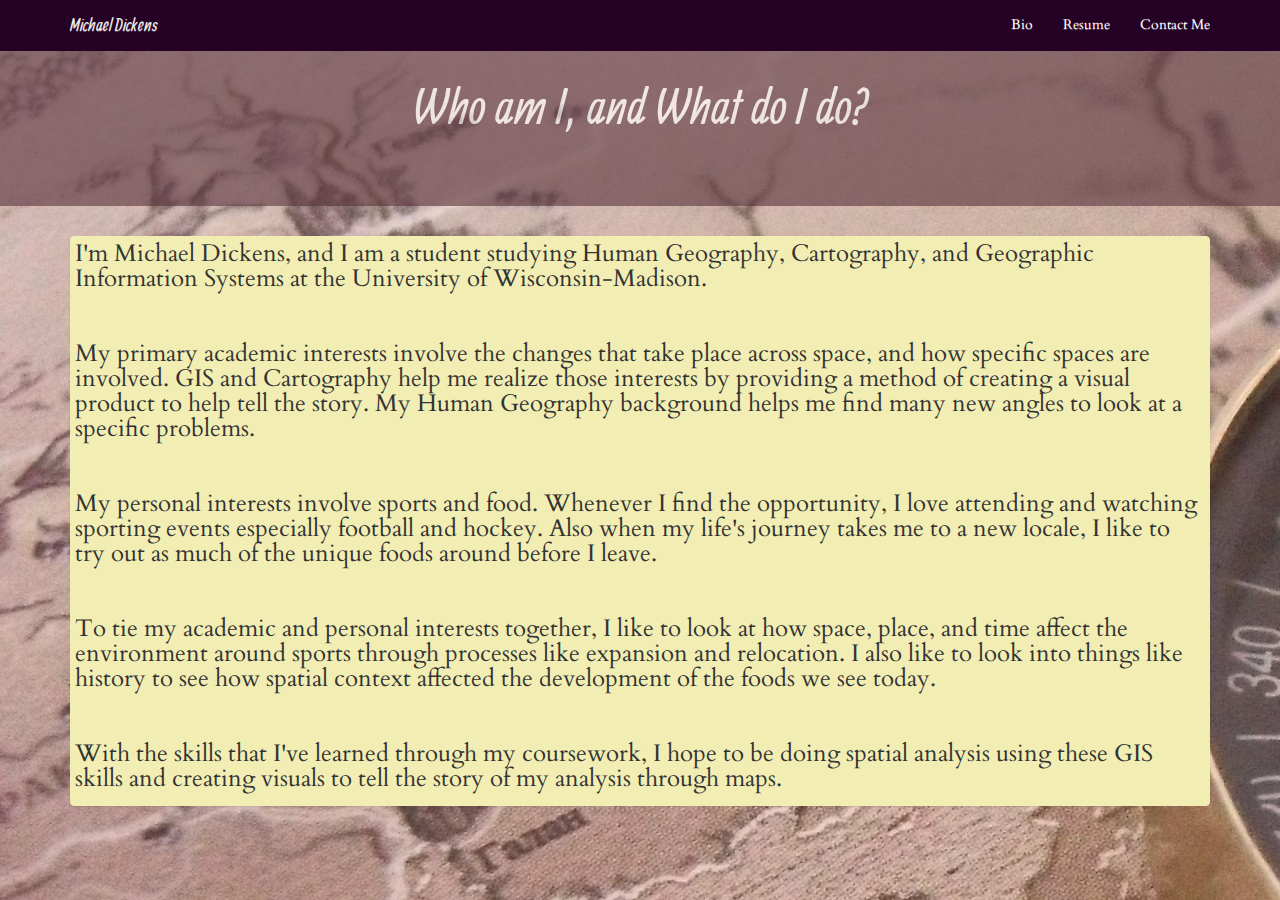
==== about.html @ 9e1f49c8 "Adds all of the website files to the repo" ====
<!DOCTYPE html>
	<html lang="en">

		<head>
				<meta charset="utf-8">
				<meta name="viewport" content="width=device-width, initial-scale=1"/>
				<meta name="keywords" content="maps, cartography"/>
				<title>About</title>

				<link rel="stylesheet" href= "css/bootstrap.min.css">
				<link rel="stylesheet" href= "css/bootstrap-theme.min.css">
				
				<link href='http://fonts.googleapis.com/css?family=Allan:bold' rel='stylesheet' type='text/css'>
				<link href='http://fonts.googleapis.com/css?family=Cardo' rel='stylesheet' type='text/css'>

				<link rel="stylesheet" href= "css/style.css">

		</head>
		<body>

		<body background="bkg.jpg">

		<nav class="navbar navbar-custom navbar-fixed-top main-navbar"> <!--Creates navbar-->
			<div class="container">
				<div class="navbar-header"> <!--Creates the navbar header-->
					<button type="button" class="navbar-toggle collapsed" data-toggle="collapse"
					data-target="#navbar" aria-expanded="false" aria-controls="navbar">
					<span class="sr-only">Toggle navigation</span> <!--Used for screen
						readers for accessibility-->
						<span class="glyphicon glyphicon-menu-hamburger"></span> <span class="menu"> Menu</span>
					</button> <!--Hamburger button for smaller devices-->
					<a class="navbar-brand" href="index.html">Michael Dickens</a> <!--Your website
					brand name-->
				</div>
				<div id="navbar" class="collapse navbar-collapse"> <!--Links in navbar-->
					<ul class="nav navbar-nav navbar-right"> <!-- Unordered list for links on navbar -->
						<li><a href="about.html">Bio</a></li>
						<li><a href="resume.html">Resume</a></li>
						<li><a href="contact.html">Contact Me</a></li>
					</ul>
				</div> <!-- end .navbar-collapse -->
			</div> <!-- end .container -->
		</nav> <!-- end navigation bar -->
		<div class="jumbotron">
			<div class="container">
				<h3>Who am I, and What do I do?</h2>
				<p></p>
			</div>
		</div>

		<div class="container">
			<div class ="row">
				<div class ="col-md-12">
					<div class="thumbnail portfolio-thumbnail">
						<p style="padding-bottom:40px;"> I'm Michael Dickens, and I am a student studying Human Geography, Cartography, and Geographic Information Systems at the University of Wisconsin-Madison.</p>


						<p style="padding-bottom:40px;">My primary academic interests involve the changes that take place across space, and how specific spaces are involved. GIS and Cartography help me realize those interests by providing a method of creating a visual product to help tell the story. My Human Geography background helps me find many new angles to look at a specific problems.</p>

				

						<p style="padding-bottom:40px;">My personal interests involve sports and food. Whenever I find the opportunity, I love attending and watching sporting events especially football and hockey. Also when my life's journey takes me to a new locale, I like to try out as much of the unique foods around before I leave.</p>

						<p style="padding-bottom:40px;">
						To tie my academic and personal interests together, I like to look at how space, place, and time affect the environment around sports through processes like expansion and relocation. I also like to look into things like history to see how spatial context affected the development of the foods we see today. </p>

						<p>
							With the skills that I've learned through my coursework, I hope to be doing spatial analysis using these GIS skills and creating visuals to tell the story of my analysis through maps.
						</p>

					</div>
				</div>
			</div>
		</div>
		<script type="text/javascript" src="lib/jquery-1.11.3.js"></script>
		<script type="text/javascript" src="js/bootstrap.min.js"></script>
		</body>
	</html>
---- css/style.css ----
body {
    
    background-color: #BFAF80 ;
}

h2{
 font-family: 'Allan', Helvetica, Arial, sans-serif;
 font-size: 70px;
 line-height: 75px;
}

h3{
 font-family: 'Allan', Helvetica, Arial, sans-serif;
 font-size: 40px;
 line-height: 75px;
}

p {
 font-family: 'Cardo', Georgia, Times, serif;
 font-size: 24px;
 line-height: 25px;
}

.navbar-custom{
	background-color: #260126;
}
.navbar-custom .navbar-nav > li > a {
    font-family: 'Cardo', Georgia, Times, serif;
    color:#fff;
}
.navbar-custom .navbar-nav > .active > a, .navbar-nav > .active > a:hover, .navbar-nav > .active > a:focus {
    color: #59323C;
    background-color: #59323C;
    }
.navbar-custom .navbar-brand {
	font-family: 'Allan', Helvetica, Arial, sans-serif;
    color:#eeeeee;
}

.portfolio-thumbnail {
 background-color: #F2EEB3;
 border-color:#F2EEB3;
 }

 .jumbotron {
  background-color: #59323C;
  text-align: center;
  color:#fff;
  opacity: 0.6;
 }
 .jumbotron h2 {
 	font-size: 70px;
 	color:#fff;
 }
.jumbotron h3 {
    font-size: 50px;
    color: #fff
    ;
}
 }
 .jumbotron p {
 	font-size: 24px;
 	color:#fff;
 }

 .menu{
    color:white;
 }
 .glyphicon-menu-hamburger{
    color:white;
 }
 .Resume-box {
 background-color: #F2EEB3;
 border-color:#F2EEB3;
 }

 .Resume-box h3{
    text-align: center;
 }
 .Resume-box h4{
font-size: 24px;
 }
 .Resume-box ul{
    font-size: 18px;
 }
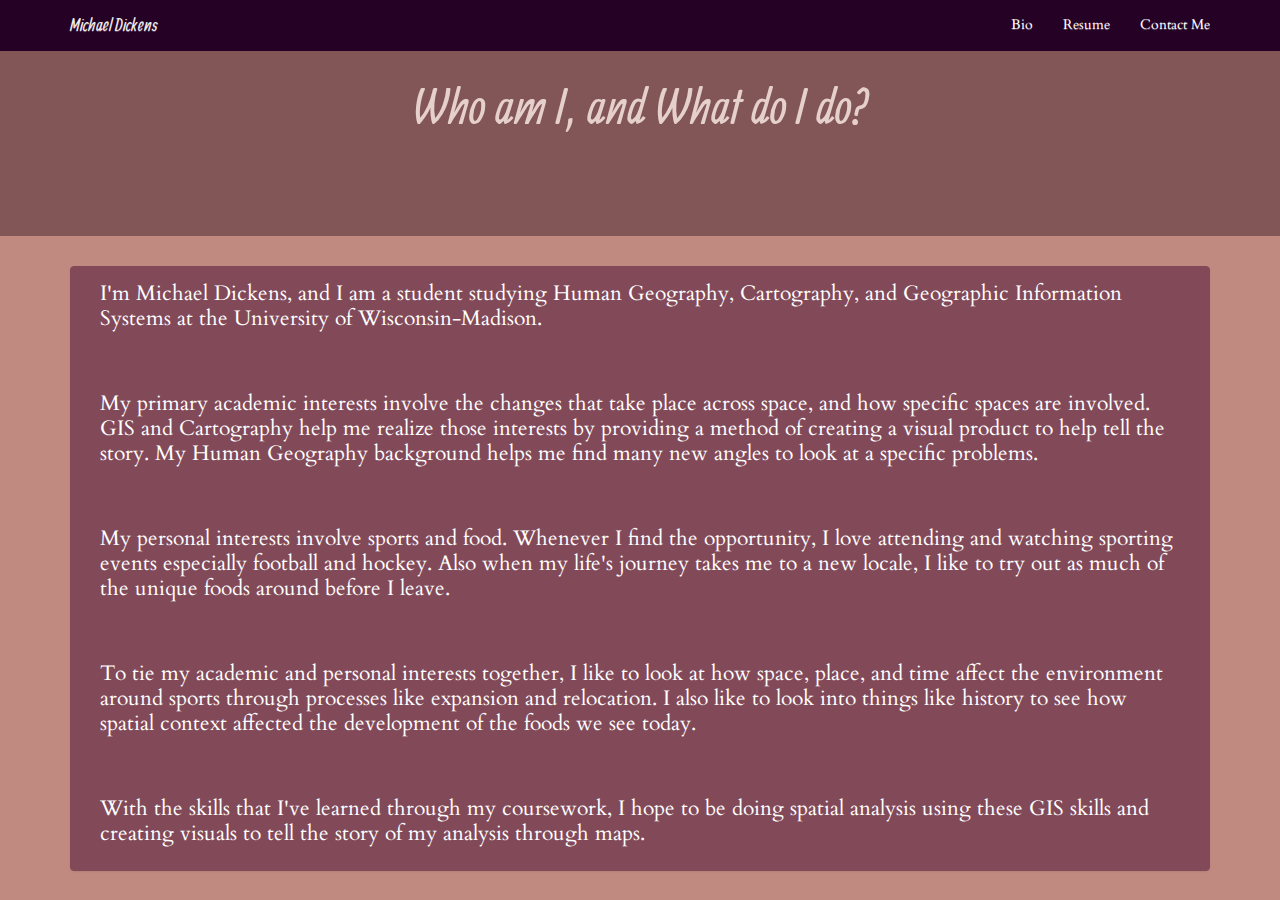
==== commit cac533a3: "Sack revisions" ====
--- a/about.html
+++ b/about.html
@@ -18,7 +18,7 @@
 		</head>
 		<body>
 
-		<body background="bkg.jpg">
+		<body>
 
 		<nav class="navbar navbar-custom navbar-fixed-top main-navbar"> <!--Creates navbar-->
 			<div class="container">
--- a/css/style.css
+++ b/css/style.css
@@ -1,24 +1,35 @@
 body {
     
-    background-color: #BFAF80 ;
+    background-color: #c08a81;
 }
 
 h2{
  font-family: 'Allan', Helvetica, Arial, sans-serif;
  font-size: 70px;
  line-height: 75px;
+ color: white;
+ padding-left: 20px;
+padding-right: 20px;
 }
 
 h3{
  font-family: 'Allan', Helvetica, Arial, sans-serif;
  font-size: 40px;
  line-height: 75px;
+ color: white;
+ padding-left: 20px;
+padding-right: 20px;
 }
 
 p {
  font-family: 'Cardo', Georgia, Times, serif;
- font-size: 24px;
+ font-size: 21px;
  line-height: 25px;
+ color: white;
+ padding-top: 10px;
+ padding-bottom: 10px;
+padding-left: 25px;
+padding-right: 20px;
 }
 
 .navbar-custom{
@@ -37,9 +48,14 @@
     color:#eeeeee;
 }
 
+.index_txt {
+ background-color: #824a59;
+ border-color: #824a59;
+ }
+
 .portfolio-thumbnail {
- background-color: #F2EEB3;
- border-color:#F2EEB3;
+ background-color: #824a59;
+ border-color: #824a59;
  }
 
  .jumbotron {
@@ -70,16 +86,26 @@
     color:white;
  }
  .Resume-box {
- background-color: #F2EEB3;
- border-color:#F2EEB3;
+ background-color: #824a59;
+ border-color:#824a59;
  }
 
  .Resume-box h3{
     text-align: center;
+    color: white;
+    padding-bottom: 10px;
+    padding-left: 5px;
+    padding-right: 5px;
  }
  .Resume-box h4{
 font-size: 24px;
+color: white;
+padding-bottom: 10px;
+padding-left: 5px;
+padding-right: 5px;
  }
  .Resume-box ul{
     font-size: 18px;
+    color: white;
+    padding-bottom: 10px;
  }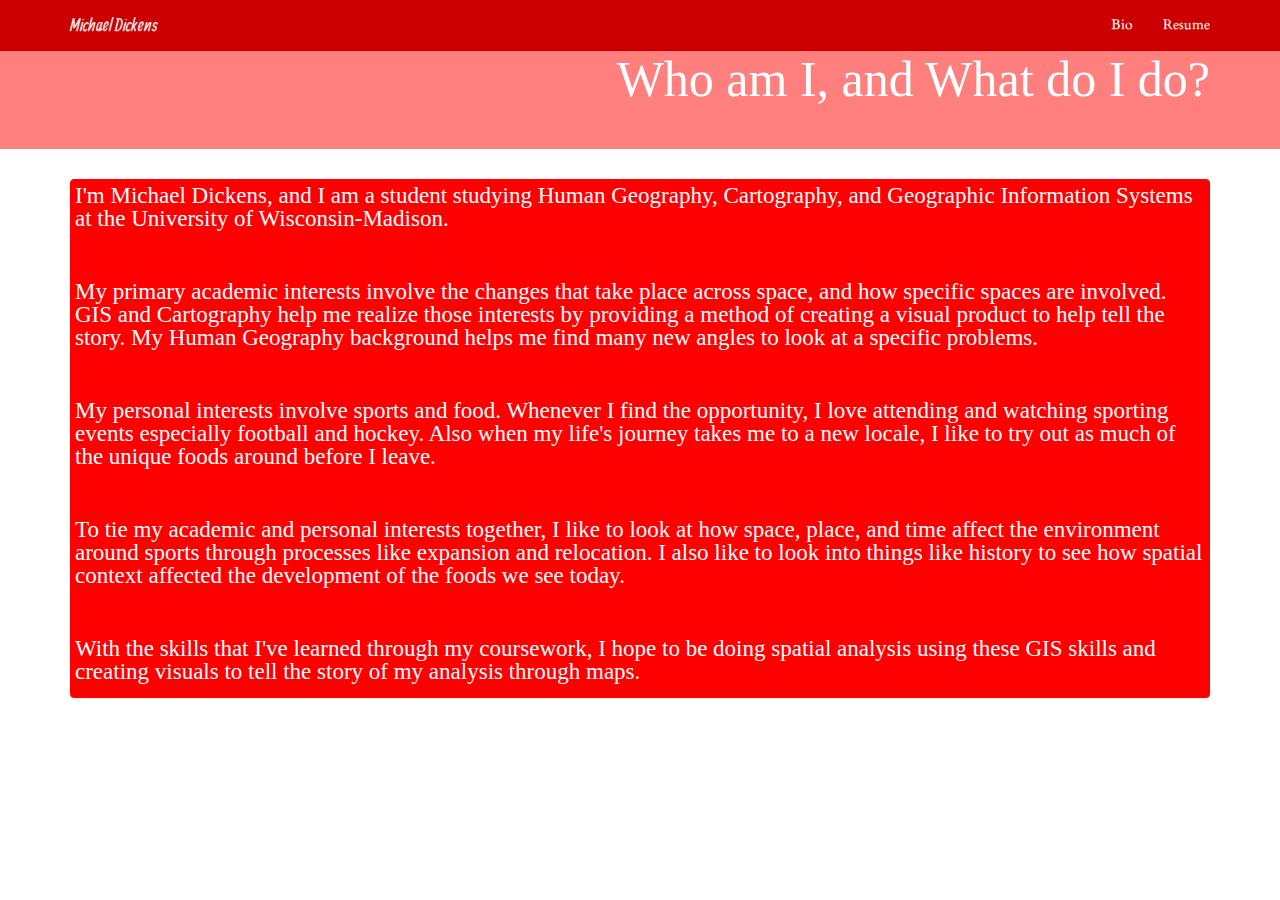
==== commit 8dfb2f36: "Pre-DL_meeting" ====
--- a/about.html
+++ b/about.html
@@ -9,7 +9,7 @@
 
 				<link rel="stylesheet" href= "css/bootstrap.min.css">
 				<link rel="stylesheet" href= "css/bootstrap-theme.min.css">
-				
+
 				<link href='http://fonts.googleapis.com/css?family=Allan:bold' rel='stylesheet' type='text/css'>
 				<link href='http://fonts.googleapis.com/css?family=Cardo' rel='stylesheet' type='text/css'>
 
@@ -36,7 +36,6 @@
 					<ul class="nav navbar-nav navbar-right"> <!-- Unordered list for links on navbar -->
 						<li><a href="about.html">Bio</a></li>
 						<li><a href="resume.html">Resume</a></li>
-						<li><a href="contact.html">Contact Me</a></li>
 					</ul>
 				</div> <!-- end .navbar-collapse -->
 			</div> <!-- end .container -->
@@ -44,20 +43,19 @@
 		<div class="jumbotron">
 			<div class="container">
 				<h3>Who am I, and What do I do?</h2>
-				<p></p>
 			</div>
 		</div>
 
 		<div class="container">
 			<div class ="row">
 				<div class ="col-md-12">
-					<div class="thumbnail portfolio-thumbnail">
+					<div class="thumbnail maincontain">
 						<p style="padding-bottom:40px;"> I'm Michael Dickens, and I am a student studying Human Geography, Cartography, and Geographic Information Systems at the University of Wisconsin-Madison.</p>
 
 
 						<p style="padding-bottom:40px;">My primary academic interests involve the changes that take place across space, and how specific spaces are involved. GIS and Cartography help me realize those interests by providing a method of creating a visual product to help tell the story. My Human Geography background helps me find many new angles to look at a specific problems.</p>
 
-				
+
 
 						<p style="padding-bottom:40px;">My personal interests involve sports and food. Whenever I find the opportunity, I love attending and watching sporting events especially football and hockey. Also when my life's journey takes me to a new locale, I like to try out as much of the unique foods around before I leave.</p>
 
@@ -72,7 +70,12 @@
 				</div>
 			</div>
 		</div>
+		<footer class = "footer">
+			<div class="container">
+			</div>
+		</footer>
+
 		<script type="text/javascript" src="lib/jquery-1.11.3.js"></script>
 		<script type="text/javascript" src="js/bootstrap.min.js"></script>
 		</body>
-	</html>+	</html>
--- a/css/style.css
+++ b/css/style.css
@@ -1,48 +1,60 @@
 body {
-    
-    background-color: #c08a81;
+
+    /* background-image: url("jj.jpg"); */
+    background-color: white
 }
 
 h2{
- font-family: 'Allan', Helvetica, Arial, sans-serif;
+ font-family: Century Gothic, sans-serif;
  font-size: 70px;
  line-height: 75px;
  color: white;
- padding-left: 20px;
-padding-right: 20px;
 }
 
-h3{
- font-family: 'Allan', Helvetica, Arial, sans-serif;
- font-size: 40px;
- line-height: 75px;
- color: white;
- padding-left: 20px;
-padding-right: 20px;
+h1 {
+    font-family: Garamond, Baskerville, 'Baskerville Old Face', 'Hoefler Text', 'Times New Roman', serif;
+    font-size: 23px;
+    font-style: normal;
+    font-variant: normal;
+    font-weight: 500;
+    line-height: 23px;
+    color: white;
 }
-
+h3 {
+    font-family: Garamond, Baskerville, 'Baskerville Old Face', 'Hoefler Text', 'Times New Roman', serif;
+    font-size: 17px;
+    font-style: normal;
+    font-variant: normal;
+    font-weight: 500;
+    line-height: 23px;
+    color: white;
+}
 p {
- font-family: 'Cardo', Georgia, Times, serif;
- font-size: 21px;
- line-height: 25px;
- color: white;
- padding-top: 10px;
- padding-bottom: 10px;
-padding-left: 25px;
-padding-right: 20px;
+    font-family: Garamond, Baskerville, 'Baskerville Old Face', 'Hoefler Text', 'Times New Roman', serif;
+    font-size: 23px;
+    font-style: normal;
+    font-variant: normal;
+    font-weight: 400;
+    line-height: 23px;
+    color: white;
 }
 
 .navbar-custom{
-	background-color: #260126;
+	background-color: #cc0000;
 }
 .navbar-custom .navbar-nav > li > a {
     font-family: 'Cardo', Georgia, Times, serif;
     color:#fff;
 }
-.navbar-custom .navbar-nav > .active > a, .navbar-nav > .active > a:hover, .navbar-nav > .active > a:focus {
-    color: #59323C;
-    background-color: #59323C;
-    }
+.navbar-custom .navbar-nav > li > a:hover,
+.navbar-custom .navbar-nav > li > a:focus {
+    color:  #260126;
+}
+
+.navbar-custom > a:hover{
+    background-color: #ff6666;
+}
+
 .navbar-custom .navbar-brand {
 	font-family: 'Allan', Helvetica, Arial, sans-serif;
     color:#eeeeee;
@@ -54,15 +66,30 @@
  }
 
 .portfolio-thumbnail {
- background-color: #824a59;
- border-color: #824a59;
+ background-color: red;
+ border-color: red;
  }
 
+
+.thumbnail img {
+ height: 100%;
+    width: 100%;
+}
+
+ .maincontain {
+  background-color: red;
+  border-color: red;
+  }
+
+.portfolio-thumbnail:hover{
+    background-color: #ff6666;
+    border-color: #ff6666;
+}
+
  .jumbotron {
-  background-color: #59323C;
-  text-align: center;
-  color:#fff;
-  opacity: 0.6;
+  background-color: red;
+  text-align: right;
+  opacity: 0.50;
  }
  .jumbotron h2 {
  	font-size: 70px;
@@ -79,6 +106,13 @@
  	color:#fff;
  }
 
+ .footermain{
+   background-color: red;
+   text-align: center;
+   opacity: 0.50;
+   width: 100%
+ }
+
  .menu{
     color:white;
  }
@@ -86,13 +120,15 @@
     color:white;
  }
  .Resume-box {
- background-color: #824a59;
- border-color:#824a59;
+ background-color: red;
+ border-color:red;
  }
 
  .Resume-box h3{
+    font-size: 30px;
     text-align: center;
     color: white;
+    padding-top: 10px;
     padding-bottom: 10px;
     padding-left: 5px;
     padding-right: 5px;
@@ -100,7 +136,7 @@
  .Resume-box h4{
 font-size: 24px;
 color: white;
-padding-bottom: 10px;
+
 padding-left: 5px;
 padding-right: 5px;
  }
@@ -108,4 +144,4 @@
     font-size: 18px;
     color: white;
     padding-bottom: 10px;
- }+ }
